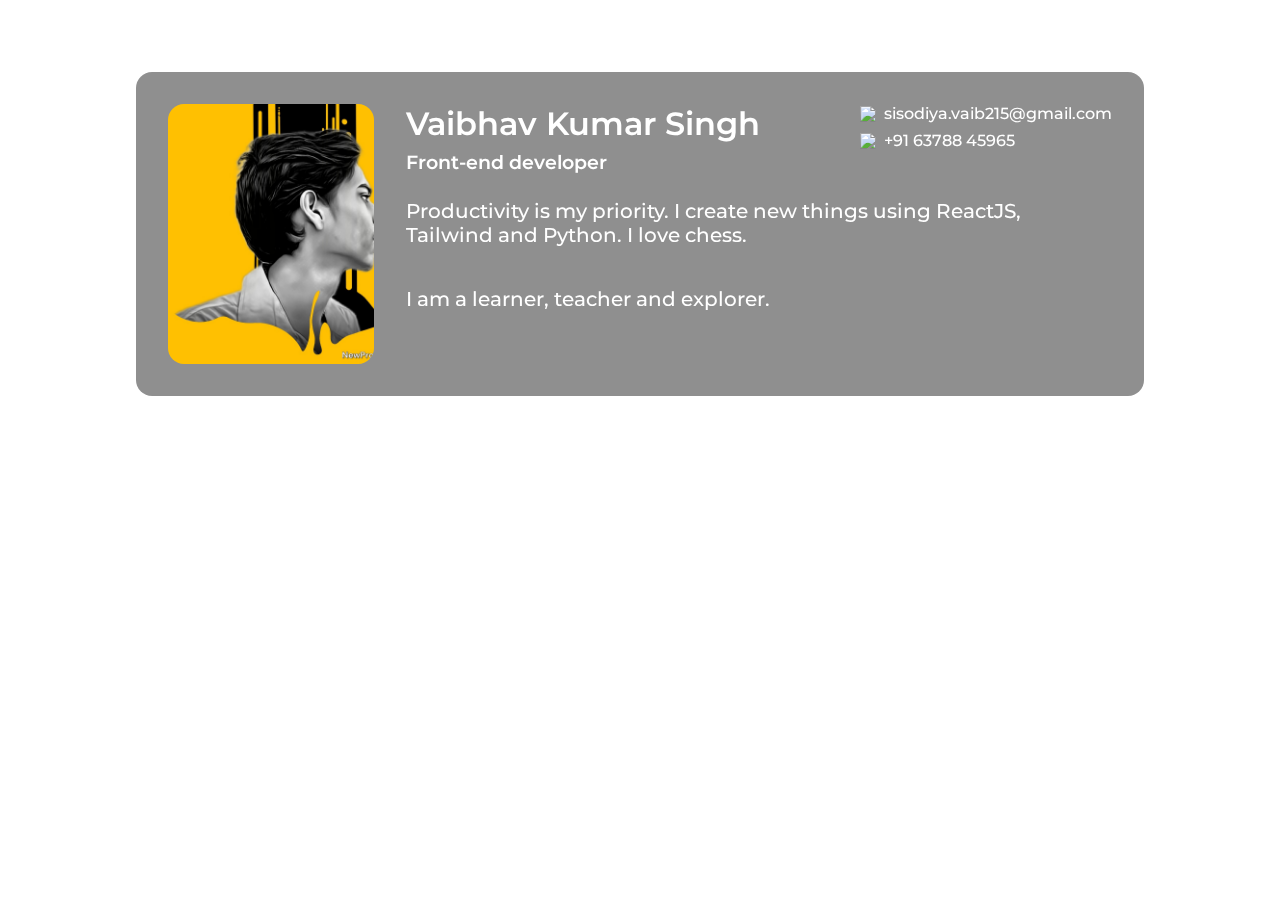
==== portfolio-master/index.html @ b19c22e1 "Project 8 Started" ====
<!DOCTYPE html>
<html lang="en">
  <head>
    <meta charset="UTF-8" />
    <meta name="viewport" content="width=device-width, initial-scale=1.0" />
    <meta http-equiv="X-UA-Compatible" content="ie=edge" />
    <title>portfolio</title>
    <link rel="stylesheet" href="./styles/style.css">
  </head>
  <body>
    <main>
      <section id="profile">
        <div class="left"></div>
        <div class="right">
          <div class="details">
            <div class="name">
              <h1>Vaibhav Kumar Singh</h1>
              <h3>Front-end developer</h3>
            </div>
            <div class="contact gap-half">
              <span class="email flex-row aic">
                <img
                  src="https://img.icons8.com/material/24/ffffff/new-post--v1.png"
                />
                <a href="mailto:sisodiya.vaib215@gmail.com"
                  class="link-none">sisodiya.vaib215@gmail.com</a
                >
              </span>
              <span class="phone flex-row aic">
                    <img src="https://img.icons8.com/material/24/ffffff/phone--v1.png"/>
                    +91 63788 45965
              </span>
            </div>
          </div>
          <p class="bio">
              Productivity is my priority. I create new things using ReactJS, Tailwind and Python. I love chess.
          </p>
          <p class="bio">
              I am a learner, teacher and explorer.
          </p>
        </div>
      </section>
      
    </main>
  </body>
</html>
---- portfolio-master/styles/style.css ----
@import url("https://fonts.googleapis.com/css2?family=Montserrat:wght@100;200;300;400;500;600;700;800;900&display=swap");
body {
  background: url("../images/bg.jpg");
  background-repeat: no-repeat;
  background-attachment: fixed;
  background-size: cover;
  padding: 4em 8em;
  font-family: "Montserrat", sans-serif;
}

#profile {
  background: #00000070;
  -webkit-backdrop-filter: blur(6px);
          backdrop-filter: blur(6px);
  color: white;
  padding: 2em;
  border-radius: 1em;
  gap: 2em;
  display: -webkit-box;
  display: -ms-flexbox;
  display: flex;
}

#profile .left {
  width: 280px;
  height: 260px;
  border-radius: 1em;
  background: url("../images/profile.jpg");
  background-size: cover;
}

#profile .right {
  display: -webkit-box;
  display: -ms-flexbox;
  display: flex;
  -webkit-box-orient: vertical;
  -webkit-box-direction: normal;
      -ms-flex-direction: column;
          flex-direction: column;
}

#profile .right .details {
  display: -webkit-box;
  display: -ms-flexbox;
  display: flex;
  -webkit-box-pack: justify;
      -ms-flex-pack: justify;
          justify-content: space-between;
  width: 100%;
}

#profile .right .details .name {
  display: -webkit-box;
  display: -ms-flexbox;
  display: flex;
  -webkit-box-orient: vertical;
  -webkit-box-direction: normal;
      -ms-flex-direction: column;
          flex-direction: column;
}

#profile .right .details .name * {
  margin: 0 0 0.25em;
  font-weight: 600;
}

#profile .right .details .contact {
  display: -webkit-box;
  display: -ms-flexbox;
  display: flex;
  -webkit-box-orient: vertical;
  -webkit-box-direction: normal;
      -ms-flex-direction: column;
          flex-direction: column;
}

#profile .right .details .contact > span {
  display: -webkit-box;
  display: -ms-flexbox;
  display: flex;
  -webkit-box-align: center;
      -ms-flex-align: center;
          align-items: center;
}

#profile .right .details .contact > span a {
  text-decoration: none;
  color: white;
}

#profile .right .details .contact .email,
#profile .right .details .contact .phone {
  gap: 0.5em;
  font-weight: 500;
}

#profile .right .bio {
  font-weight: 500;
  font-size: 20px;
  margin-bottom: 1em;
  width: 90%;
}

.gap-half {
  gap: 0.5em;
}
/*# sourceMappingURL=style.css.map */
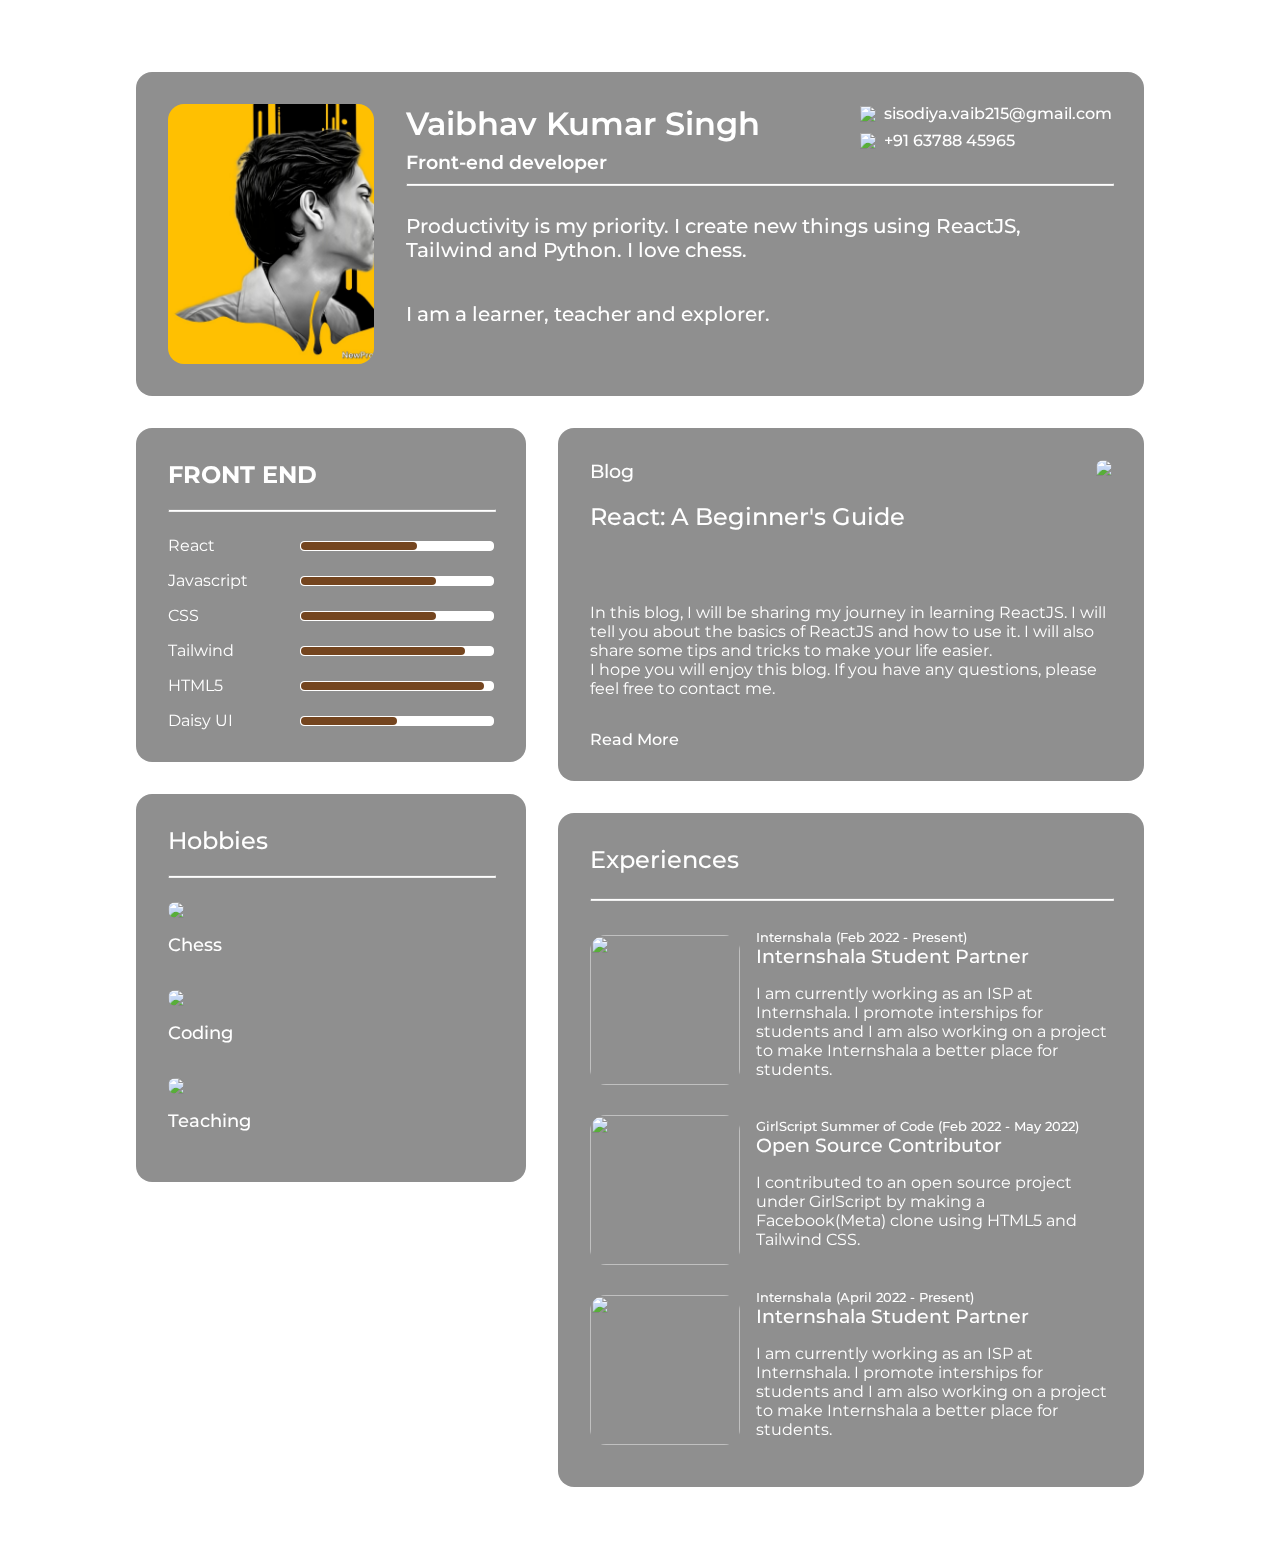
==== commit b9cc69f9: "Project 8 Semicompleted" ====
--- a/portfolio-master/index.html
+++ b/portfolio-master/index.html
@@ -5,7 +5,7 @@
     <meta name="viewport" content="width=device-width, initial-scale=1.0" />
     <meta http-equiv="X-UA-Compatible" content="ie=edge" />
     <title>portfolio</title>
-    <link rel="stylesheet" href="./styles/style.css">
+    <link rel="stylesheet" href="./styles/style.css" />
   </head>
   <body>
     <main>
@@ -22,25 +22,156 @@
                 <img
                   src="https://img.icons8.com/material/24/ffffff/new-post--v1.png"
                 />
-                <a href="mailto:sisodiya.vaib215@gmail.com"
-                  class="link-none">sisodiya.vaib215@gmail.com</a
+                <a href="mailto:sisodiya.vaib215@gmail.com" class="link-none"
+                  >sisodiya.vaib215@gmail.com</a
                 >
               </span>
               <span class="phone flex-row aic">
-                    <img src="https://img.icons8.com/material/24/ffffff/phone--v1.png"/>
-                    +91 63788 45965
+                <img
+                  src="https://img.icons8.com/material/24/ffffff/phone--v1.png"
+                />
+                +91 63788 45965
               </span>
             </div>
           </div>
+          <hr>
           <p class="bio">
-              Productivity is my priority. I create new things using ReactJS, Tailwind and Python. I love chess.
+            Productivity is my priority. I create new things using ReactJS,
+            Tailwind and Python. I love chess.
           </p>
-          <p class="bio">
-              I am a learner, teacher and explorer.
-          </p>
+          <p class="bio">I am a learner, teacher and explorer.</p>
         </div>
       </section>
-      
+      <div class="group">
+        <div class="group1">
+          <section id="skills">
+            <h2 class="title">FRONT END</h2>
+            <hr>
+            <span class="skill">
+              <span class="title">React</span>
+              <span class="wrapper"
+                ><span class="value" style="--percent: 60%"></span
+              ></span>
+            </span>
+            <span class="skill">
+              <span class="title">Javascript</span>
+              <span class="wrapper"
+                ><span class="value" style="--percent: 70%"></span
+              ></span>
+            </span>
+            <span class="skill">
+              <span class="title">CSS</span>
+              <span class="wrapper"
+                ><span class="value" style="--percent: 70%"> </span
+              ></span>
+            </span>
+            <span class="skill">
+              <span class="title">Tailwind</span>
+              <span class="wrapper"
+                ><span class="value" style="--percent: 85%"></span
+              ></span>
+            </span>
+            <span class="skill">
+              <span class="title">HTML5</span>
+              <span class="wrapper"
+                ><span class="value" style="--percent: 95%"> </span
+              ></span>
+            </span>
+            <span class="skill">
+              <span class="title">Daisy UI</span>
+              <span class="wrapper"
+                ><span class="value" style="--percent: 50%"></span
+              ></span>
+            </span>
+          </section>
+          <section id="hobbies">
+            <h2 class="title">Hobbies</h2>
+            <hr>
+            <div class="hobby">
+              <img src="https://source.unsplash.com/7VGzV09YnvA/300x150" />
+              <span class="title">Chess</span>
+            </div>
+            <div class="hobby">
+              <img src="https://source.unsplash.com/BfrQnKBulYQ/300x150" />
+              <span class="title">Coding</span>
+            </div>
+            <div class="hobby">
+              <img src="https://source.unsplash.com/q3zZHY5GHu0/300x150" />
+              <span class="title">Teaching</span>
+            </div>
+          </section>
+        </div>
+        <div class="group2">
+          <section id="blog">
+            <div>
+              <div class="blog-up">
+                <div class="name">
+                  <h3 class="subtitle">Blog</h3>
+                  <h2 class="title">React: A Beginner's Guide</h2>
+                </div>
+                <img src="https://source.unsplash.com/c8h0n7fSTqs/300x300" />
+              </div>
+              <div class="blog-down">
+                <p>
+                  In this blog, I will be sharing my journey in learning
+                  ReactJS. I will tell you about the basics of ReactJS and how
+                  to use it. I will also share some tips and tricks to make your
+                  life easier.
+                  <br>
+                  I hope you will enjoy this blog. If you have any questions,
+                  please feel free to contact me.
+                </p>
+                <a href="#">Read More</a>
+              </div>
+            </div>
+          </section>
+          <section id="experience">
+            <h2 class="title">Experiences</h2>
+            <hr>
+            <div class="experience">
+              <div class="experience-left">
+                <img src="https://play-lh.googleusercontent.com/8t6U6HGuMnP1DAJYpb4U_fEwVA7fgaOBJYRyfPHM5OLZllGj-8tsmJhu6Y4ikMrGpZg" width="150" height="150"/>
+              </div>
+              <div class="experience-right">
+                <h5 class="subtitle">
+                 Internshala (Feb 2022 - Present)
+                </h5>
+                <h3 class="title">Internshala Student Partner </h3>
+                <p>
+                  I am currently working as an ISP at Internshala. I promote interships for students and I am also working on a project to make Internshala a better place for students.
+                </p>
+              </div>
+            </div>
+            <div class="experience">
+              <div class="experience-left">
+                <img src="https://media-exp1.licdn.com/dms/image/C510BAQGSObrO0QPlMQ/company-logo_100_100/0/1555704980721?e=1663200000&v=beta&t=OALXFqYrBxf9XTHrPFW2WVFc57sNQX_g2iDGoGB4E1o" width="150" height="150"/>
+              </div>
+              <div class="experience-right">
+                <h5 class="subtitle">
+                 GirlScript Summer of Code (Feb 2022 - May 2022)
+                </h5>
+                <h3 class="title">Open Source Contributor </h3>
+                <p>
+                  I contributed to an open source project under GirlScript by making a Facebook(Meta) clone using HTML5 and Tailwind CSS.
+                </p>
+              </div>
+            </div>
+            <div class="experience">
+              <div class="experience-left">
+                <img src="https://play-lh.googleusercontent.com/8t6U6HGuMnP1DAJYpb4U_fEwVA7fgaOBJYRyfPHM5OLZllGj-8tsmJhu6Y4ikMrGpZg" width="150" height="150"/>
+              </div>
+              <div class="experience-right">
+                <h5 class="subtitle">
+                 Internshala (April 2022 - Present)
+                </h5>
+                <h3 class="title">Internshala Student Partner </h3>
+                <p>
+                  I am currently working as an ISP at Internshala. I promote interships for students and I am also working on a project to make Internshala a better place for students.
+                </p>
+              </div>
+            </div>
+        </div>
+      </div>
     </main>
   </body>
 </html>
--- a/portfolio-master/styles/style.css
+++ b/portfolio-master/styles/style.css
@@ -8,6 +8,21 @@
   font-family: "Montserrat", sans-serif;
 }
 
+main {
+  display: -webkit-box;
+  display: -ms-flexbox;
+  display: flex;
+  -webkit-box-orient: vertical;
+  -webkit-box-direction: normal;
+      -ms-flex-direction: column;
+          flex-direction: column;
+  -webkit-box-pack: justify;
+      -ms-flex-pack: justify;
+          justify-content: space-between;
+  width: 100%;
+  gap: 2em;
+}
+
 #profile {
   background: #00000070;
   -webkit-backdrop-filter: blur(6px);
@@ -86,6 +101,7 @@
 #profile .right .details .contact > span a {
   text-decoration: none;
   color: white;
+  font-weight: 500;
 }
 
 #profile .right .details .contact .email,
@@ -101,7 +117,261 @@
   width: 90%;
 }
 
+.group {
+  display: -webkit-box;
+  display: -ms-flexbox;
+  display: flex;
+  gap: 2em;
+}
+
+.group1 {
+  display: -webkit-box;
+  display: -ms-flexbox;
+  display: flex;
+  -webkit-box-orient: vertical;
+  -webkit-box-direction: normal;
+      -ms-flex-direction: column;
+          flex-direction: column;
+  gap: 2em;
+  width: 40%;
+}
+
+.group1 #skills {
+  background: #00000070;
+  -webkit-backdrop-filter: blur(6px);
+          backdrop-filter: blur(6px);
+  color: white;
+  padding: 2em;
+  border-radius: 1em;
+  gap: 2em;
+  display: -webkit-box;
+  display: -ms-flexbox;
+  display: flex;
+  -webkit-box-orient: vertical;
+  -webkit-box-direction: normal;
+      -ms-flex-direction: column;
+          flex-direction: column;
+  gap: 1em;
+}
+
+.group1 #skills h2 {
+  margin: 0;
+}
+
+.group1 #skills .skill {
+  display: -webkit-box;
+  display: -ms-flexbox;
+  display: flex;
+  -webkit-box-pack: justify;
+      -ms-flex-pack: justify;
+          justify-content: space-between;
+  width: 100%;
+  -webkit-box-align: center;
+      -ms-flex-align: center;
+          align-items: center;
+}
+
+.group1 #skills .skill .wrapper {
+  width: 12em;
+  height: 8px;
+  background: white;
+  border-radius: 4px;
+  border: 1px solid white;
+}
+
+.group1 #skills .skill .wrapper .value {
+  display: block;
+  height: 100%;
+  background: #74451f;
+  border-radius: 4px;
+  width: var(--percent);
+  -webkit-animation: progress 5s ease-in-out;
+          animation: progress 5s ease-in-out;
+}
+
+.group1 #hobbies {
+  background: #00000070;
+  -webkit-backdrop-filter: blur(6px);
+          backdrop-filter: blur(6px);
+  color: white;
+  padding: 2em;
+  border-radius: 1em;
+  gap: 2em;
+  display: -webkit-box;
+  display: -ms-flexbox;
+  display: flex;
+  -webkit-box-orient: vertical;
+  -webkit-box-direction: normal;
+      -ms-flex-direction: column;
+          flex-direction: column;
+  gap: 1em;
+}
+
+.group1 #hobbies h2 {
+  margin: 0;
+  font-weight: 500;
+}
+
+.group1 #hobbies .hobby {
+  display: -webkit-box;
+  display: -ms-flexbox;
+  display: flex;
+  -webkit-box-orient: vertical;
+  -webkit-box-direction: normal;
+      -ms-flex-direction: column;
+          flex-direction: column;
+  -webkit-box-pack: justify;
+      -ms-flex-pack: justify;
+          justify-content: space-between;
+  width: 100%;
+  gap: 1em;
+}
+
+.group1 #hobbies .hobby img {
+  border-radius: 1em;
+}
+
+.group1 #hobbies .hobby .title {
+  font-weight: 500;
+  font-size: 18px;
+  margin-bottom: 1em;
+}
+
+.group2 {
+  display: -webkit-box;
+  display: -ms-flexbox;
+  display: flex;
+  -webkit-box-orient: vertical;
+  -webkit-box-direction: normal;
+      -ms-flex-direction: column;
+          flex-direction: column;
+  gap: 2em;
+  width: 60%;
+}
+
+.group2 #blog {
+  background: #00000070;
+  -webkit-backdrop-filter: blur(6px);
+          backdrop-filter: blur(6px);
+  color: white;
+  padding: 2em;
+  border-radius: 1em;
+  gap: 2em;
+  display: -webkit-box;
+  display: -ms-flexbox;
+  display: flex;
+  -webkit-box-orient: vertical;
+  -webkit-box-direction: normal;
+      -ms-flex-direction: column;
+          flex-direction: column;
+  gap: 1em;
+}
+
+.group2 #blog .blog-up {
+  display: -webkit-box;
+  display: -ms-flexbox;
+  display: flex;
+  -webkit-box-pack: justify;
+      -ms-flex-pack: justify;
+          justify-content: space-between;
+  width: 100%;
+  margin-bottom: 2em;
+}
+
+.group2 #blog .blog-up .name * {
+  margin: 0 0 1em;
+  font-weight: 500;
+}
+
+.group2 #blog .blog-up img {
+  border-radius: 1em;
+}
+
+.group2 #blog .blog-down {
+  display: -webkit-box;
+  display: -ms-flexbox;
+  display: flex;
+  -webkit-box-orient: vertical;
+  -webkit-box-direction: normal;
+      -ms-flex-direction: column;
+          flex-direction: column;
+  gap: 1em;
+}
+
+.group2 #blog .blog-down a {
+  text-decoration: none;
+  color: white;
+  font-weight: 500;
+}
+
+.group2 #experience {
+  background: #00000070;
+  -webkit-backdrop-filter: blur(6px);
+          backdrop-filter: blur(6px);
+  color: white;
+  padding: 2em;
+  border-radius: 1em;
+  gap: 2em;
+  display: -webkit-box;
+  display: -ms-flexbox;
+  display: flex;
+  -webkit-box-orient: vertical;
+  -webkit-box-direction: normal;
+      -ms-flex-direction: column;
+          flex-direction: column;
+  gap: 1.25em;
+}
+
+.group2 #experience h2, .group2 #experience h3, .group2 #experience h5 {
+  margin: 0;
+  font-weight: 500;
+}
+
+.group2 #experience .experience {
+  display: -webkit-box;
+  display: -ms-flexbox;
+  display: flex;
+  -webkit-box-pack: justify;
+      -ms-flex-pack: justify;
+          justify-content: space-between;
+  width: 100%;
+  -webkit-box-align: center;
+      -ms-flex-align: center;
+          align-items: center;
+  gap: 1em;
+}
+
+.group2 #experience .experience img {
+  border-radius: 1em;
+}
+
+@-webkit-keyframes progress {
+  from {
+    width: 0;
+  }
+  to {
+    width: var(--percent);
+  }
+}
+
+@keyframes progress {
+  from {
+    width: 0;
+  }
+  to {
+    width: var(--percent);
+  }
+}
+
 .gap-half {
   gap: 0.5em;
 }
+
+hr {
+  width: 100%;
+  height: 1px;
+  background: white;
+  border-radius: 4px;
+  margin: 0.25em 0 0.5em;
+}
 /*# sourceMappingURL=style.css.map */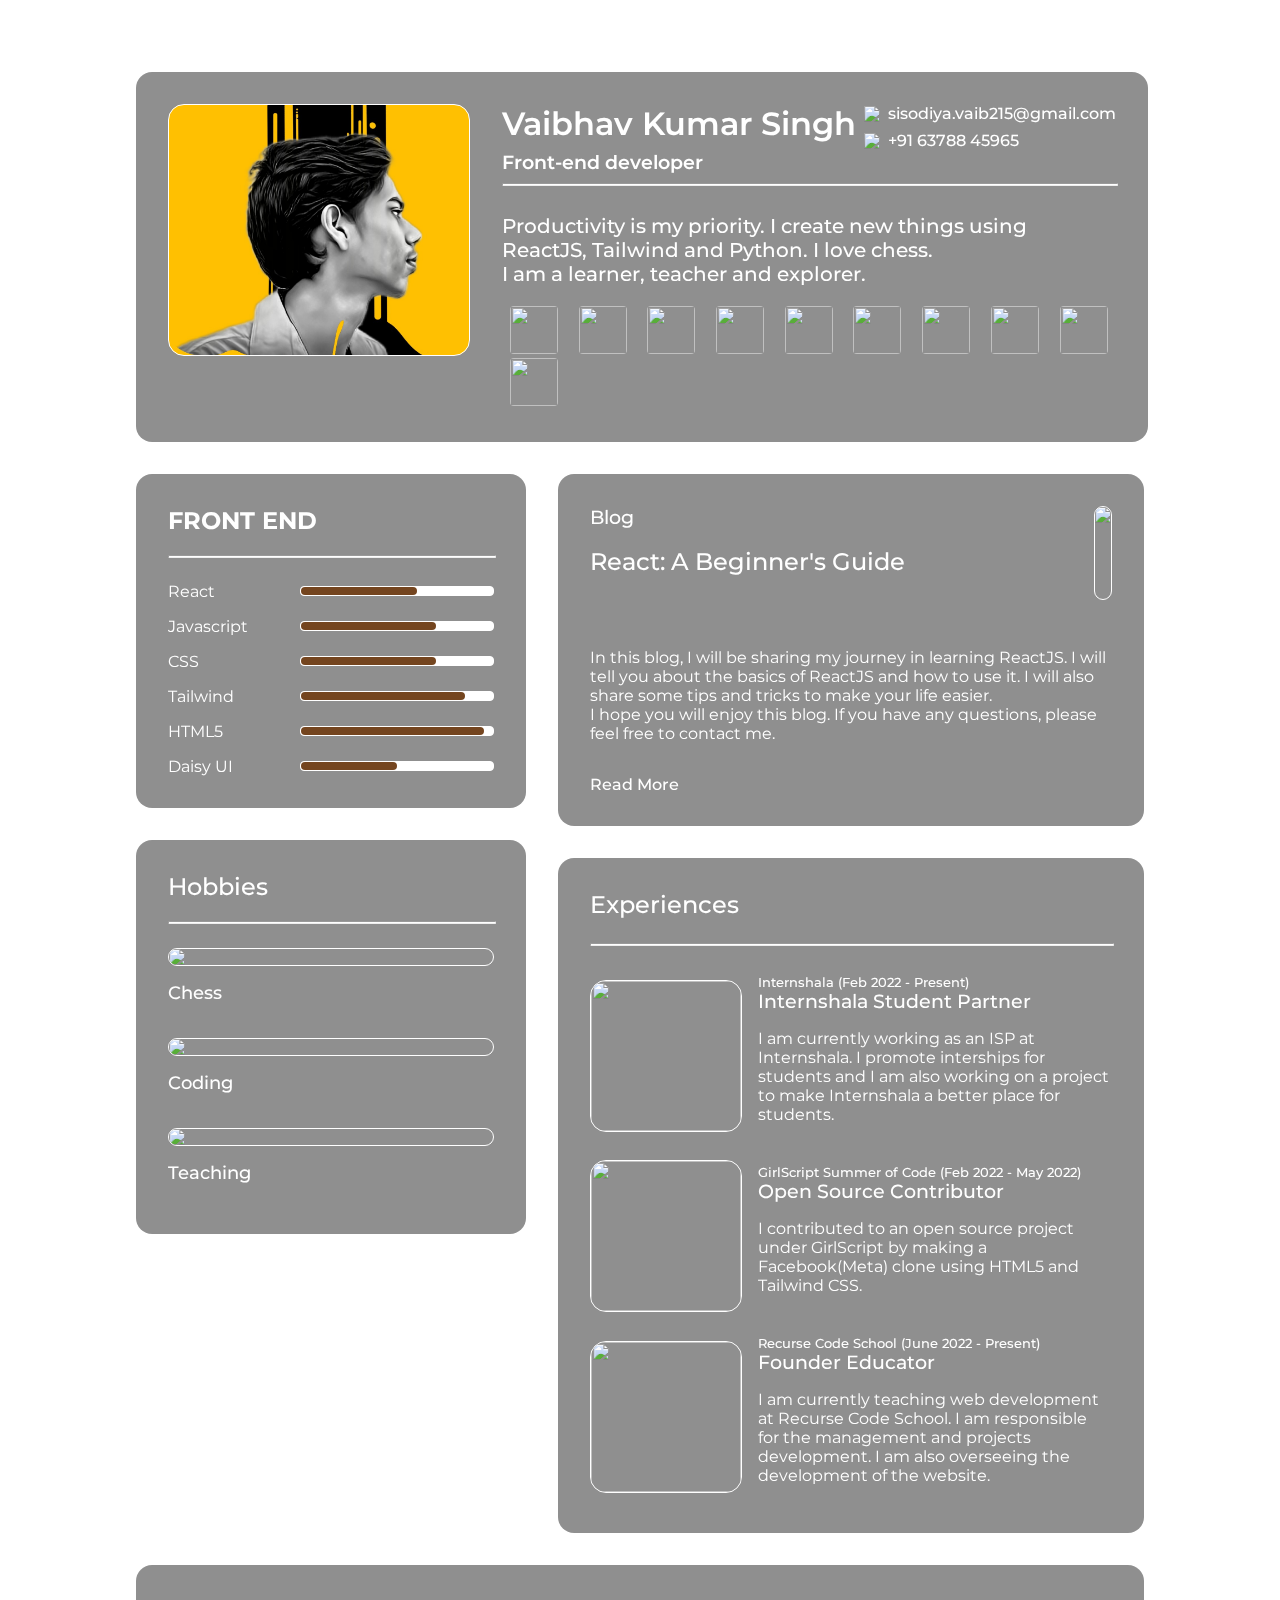
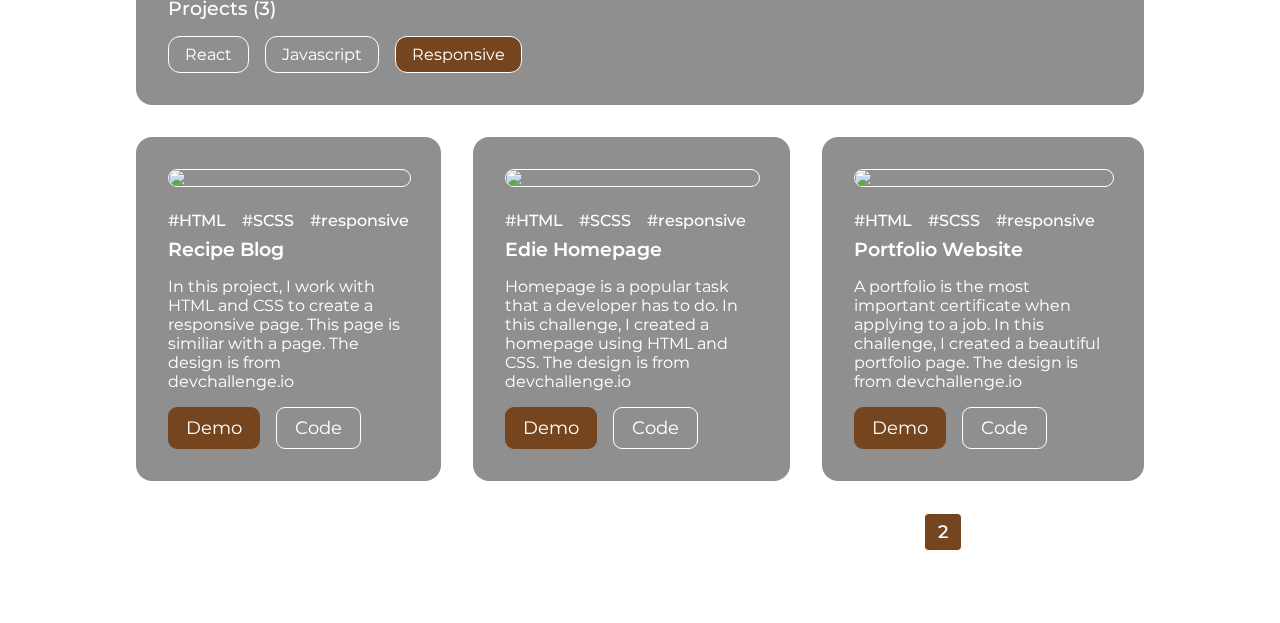
==== commit 4296421e: "Project 8 👍" ====
--- a/portfolio-master/index.html
+++ b/portfolio-master/index.html
@@ -1,177 +1,285 @@
 <!DOCTYPE html>
 <html lang="en">
-  <head>
-    <meta charset="UTF-8" />
-    <meta name="viewport" content="width=device-width, initial-scale=1.0" />
-    <meta http-equiv="X-UA-Compatible" content="ie=edge" />
-    <title>portfolio</title>
-    <link rel="stylesheet" href="./styles/style.css" />
-  </head>
-  <body>
-    <main>
-      <section id="profile">
-        <div class="left"></div>
-        <div class="right">
-          <div class="details">
-            <div class="name">
-              <h1>Vaibhav Kumar Singh</h1>
-              <h3>Front-end developer</h3>
-            </div>
-            <div class="contact gap-half">
-              <span class="email flex-row aic">
-                <img
-                  src="https://img.icons8.com/material/24/ffffff/new-post--v1.png"
-                />
-                <a href="mailto:sisodiya.vaib215@gmail.com" class="link-none"
-                  >sisodiya.vaib215@gmail.com</a
-                >
-              </span>
-              <span class="phone flex-row aic">
-                <img
-                  src="https://img.icons8.com/material/24/ffffff/phone--v1.png"
-                />
-                +91 63788 45965
-              </span>
-            </div>
-          </div>
+
+<head>
+  <meta charset="UTF-8" />
+  <meta name="viewport" content="width=device-width, initial-scale=1.0" />
+  <meta http-equiv="X-UA-Compatible" content="ie=edge" />
+  <title>Vaibhav Kumar Singh | Portfolio</title>
+  <link rel="stylesheet" href="./styles/style.css" />
+</head>
+
+<body>
+  <main>
+    <section id="profile">
+      <div class="left"></div>
+      <div class="right">
+        <div class="details">
+          <div class="name">
+            <h1>Vaibhav Kumar Singh</h1>
+            <h3>Front-end developer</h3>
+          </div>
+          <div class="contact gap-half">
+            <span class="email flex-row aic">
+              <img src="https://img.icons8.com/material/24/ffffff/new-post--v1.png" />
+              <a href="mailto:sisodiya.vaib215@gmail.com" class="link-none">sisodiya.vaib215@gmail.com</a>
+            </span>
+            <span class="phone flex-row aic">
+              <img src="https://img.icons8.com/material/24/ffffff/phone--v1.png" />
+              +91 63788 45965
+            </span>
+          </div>
+        </div>
+        <hr>
+        <p class="bio">
+          Productivity is my priority. I create new things using ReactJS,
+          Tailwind and Python. I love chess.
+          <br> I am a learner, teacher and explorer.
+        </p>
+        <div class="social_links">
+          <a href="https://www.linkedin.com/in/vaib215/"><img
+              src="https://img.icons8.com/material/92/ffffff/linkedin--v1.png" /></a>
+          <a href="https://github.com/Vaib215"><img
+              src="https://img.icons8.com/material/92/ffffff/github--v1.png" /></a>
+          <a href="https://www.instagram.com/vaib215/">
+            <img src="https://img.icons8.com/material/92/ffffff/instagram--v1.png" />
+          </a>
+          <a href="https://facebook.com/vaibhav.sisodiya.16">
+            <img src="https://img.icons8.com/material/92/ffffff/facebook--v1.png" />
+          </a>
+          <a href="https://www.youtube.com/channel/UCPZ5db41kNeoJ_9Wb6umM1A">
+            <img src="https://img.icons8.com/material/92/ffffff/youtube--v1.png" />
+          </a>
+          <a href="https://twitter.com/ThisIs_Vaib">
+            <img src="https://img.icons8.com/material/92/ffffff/twitter--v1.png" />
+          </a>
+          <!-- Codechef -->
+          <a href="https://www.codechef.com/users/vaib215">
+            <img src="https://vaib.carrd.co/assets/images/gallery02/fd352c8a.png" />
+          </a>
+          <!-- Hackerrank -->
+          <a href="https://www.hackerrank.com/vaib215">
+            <img src="https://vaib.carrd.co/assets/images/gallery02/d1b854a6.jpg" />
+          </a>
+          <!-- Geeks For Geeks -->
+          <a href="https://auth.geeksforgeeks.org/user/qus82wc5pdwszf1xuty8krsiwn8mpils91o21wjd/profile">
+            <img src="https://vaib.carrd.co/assets/images/gallery02/6271289e.jpg" />
+          </a>
+          <!-- Codeforces -->
+          <a href="https://codeforces.com/profile/ThisIs_Vaib">
+            <img src="https://vaib.carrd.co/assets/images/gallery02/51ec0b40.jpg" />
+          </a>
+        </div>
+      </div>
+    </section>
+    <div class="group">
+      <div class="group1">
+        <section id="skills">
+          <h2 class="title">FRONT END</h2>
           <hr>
-          <p class="bio">
-            Productivity is my priority. I create new things using ReactJS,
-            Tailwind and Python. I love chess.
+          <span class="skill">
+            <span class="title">React</span>
+            <span class="wrapper"><span class="value" style="--percent: 60%"></span></span>
+          </span>
+          <span class="skill">
+            <span class="title">Javascript</span>
+            <span class="wrapper"><span class="value" style="--percent: 70%"></span></span>
+          </span>
+          <span class="skill">
+            <span class="title">CSS</span>
+            <span class="wrapper"><span class="value" style="--percent: 70%"> </span></span>
+          </span>
+          <span class="skill">
+            <span class="title">Tailwind</span>
+            <span class="wrapper"><span class="value" style="--percent: 85%"></span></span>
+          </span>
+          <span class="skill">
+            <span class="title">HTML5</span>
+            <span class="wrapper"><span class="value" style="--percent: 95%"> </span></span>
+          </span>
+          <span class="skill">
+            <span class="title">Daisy UI</span>
+            <span class="wrapper"><span class="value" style="--percent: 50%"></span></span>
+          </span>
+        </section>
+        <section id="hobbies">
+          <h2 class="title">Hobbies</h2>
+          <hr>
+          <div class="hobby">
+            <img src="https://source.unsplash.com/7VGzV09YnvA/300x150" />
+            <span class="title">Chess</span>
+          </div>
+          <div class="hobby">
+            <img src="https://source.unsplash.com/BfrQnKBulYQ/300x150" />
+            <span class="title">Coding</span>
+          </div>
+          <div class="hobby">
+            <img src="https://source.unsplash.com/q3zZHY5GHu0/300x150" />
+            <span class="title">Teaching</span>
+          </div>
+        </section>
+      </div>
+      <div class="group2">
+        <section id="blog">
+          <div>
+            <div class="blog-up">
+              <div class="name">
+                <h3 class="subtitle">Blog</h3>
+                <h2 class="title">React: A Beginner's Guide</h2>
+              </div>
+              <img src="https://source.unsplash.com/c8h0n7fSTqs/300x300" />
+            </div>
+            <div class="blog-down">
+              <p>
+                In this blog, I will be sharing my journey in learning
+                ReactJS. I will tell you about the basics of ReactJS and how
+                to use it. I will also share some tips and tricks to make your
+                life easier.
+                <br>
+                I hope you will enjoy this blog. If you have any questions,
+                please feel free to contact me.
+              </p>
+              <a href="#">Read More</a>
+            </div>
+          </div>
+        </section>
+        <section id="experience">
+          <h2 class="title">Experiences</h2>
+          <hr>
+          <div class="experience">
+            <div class="experience-left">
+              <img
+                src="https://play-lh.googleusercontent.com/8t6U6HGuMnP1DAJYpb4U_fEwVA7fgaOBJYRyfPHM5OLZllGj-8tsmJhu6Y4ikMrGpZg"
+                width="150" height="150" />
+            </div>
+            <div class="experience-right">
+              <h5 class="subtitle">
+                Internshala (Feb 2022 - Present)
+              </h5>
+              <h3 class="title">Internshala Student Partner </h3>
+              <p>
+                I am currently working as an ISP at Internshala. I promote interships for students and I am also working
+                on a project to make Internshala a better place for students.
+              </p>
+            </div>
+          </div>
+          <div class="experience">
+            <div class="experience-left">
+              <img
+                src="https://media-exp1.licdn.com/dms/image/C510BAQGSObrO0QPlMQ/company-logo_100_100/0/1555704980721?e=1663200000&v=beta&t=OALXFqYrBxf9XTHrPFW2WVFc57sNQX_g2iDGoGB4E1o"
+                width="150" height="150" />
+            </div>
+            <div class="experience-right">
+              <h5 class="subtitle">
+                GirlScript Summer of Code (Feb 2022 - May 2022)
+              </h5>
+              <h3 class="title">Open Source Contributor </h3>
+              <p>
+                I contributed to an open source project under GirlScript by making a Facebook(Meta) clone using HTML5
+                and Tailwind CSS.
+              </p>
+            </div>
+          </div>
+          <div class="experience">
+            <div class="experience-left">
+              <img src="https://i.imgur.com/QcIQ6Ho.png" width="150" height="150" />
+            </div>
+            <div class="experience-right">
+              <h5 class="subtitle">
+                Recurse Code School (June 2022 - Present)
+              </h5>
+              <h3 class="title">Founder Educator </h3>
+              <p>
+                I am currently teaching web development at Recurse Code School. I am responsible for the management and
+                projects development. I am also overseeing the development of the website.
+              </p>
+            </div>
+          </div>
+      </div>
+    </div>
+    <section id="projects">
+      <h3 class="title">Projects (3)</h3>
+      <div class="tags">
+        <span class="tag">React</span>
+        <span class="tag">Javascript</span>
+        <span class="tag active">Responsive</span>
+      </div>
+    </section>
+    <section id="project-cards">
+      <div class="project-card">
+        <img
+          src="https://devchallenges.io/_next/image?url=https%3A%2F%2Ffirebasestorage.googleapis.com%2Fv0%2Fb%2Fdevchallenges-1234.appspot.com%2Fo%2FchallengesDesigns%252FrecipeBlogThumbnail.png%3Falt%3Dmedia%26token%3D2d696d3c-a8cb-4c7c-907b-561ae1144cc9&w=750&q=75" />
+        <div class="project-card-info">
+          <div class="tags">
+            <span class="tag">#HTML</span>
+            <span class="tag">#SCSS</span>
+            <span class="tag active">#responsive</span>
+          </div>
+          <h3 class="title">Recipe Blog</h3>
+          <p>
+            In this project, I work with HTML and CSS to create a responsive page. This page is similiar with a page.
+            The design is from devchallenge.io
           </p>
-          <p class="bio">I am a learner, teacher and explorer.</p>
-        </div>
-      </section>
-      <div class="group">
-        <div class="group1">
-          <section id="skills">
-            <h2 class="title">FRONT END</h2>
-            <hr>
-            <span class="skill">
-              <span class="title">React</span>
-              <span class="wrapper"
-                ><span class="value" style="--percent: 60%"></span
-              ></span>
-            </span>
-            <span class="skill">
-              <span class="title">Javascript</span>
-              <span class="wrapper"
-                ><span class="value" style="--percent: 70%"></span
-              ></span>
-            </span>
-            <span class="skill">
-              <span class="title">CSS</span>
-              <span class="wrapper"
-                ><span class="value" style="--percent: 70%"> </span
-              ></span>
-            </span>
-            <span class="skill">
-              <span class="title">Tailwind</span>
-              <span class="wrapper"
-                ><span class="value" style="--percent: 85%"></span
-              ></span>
-            </span>
-            <span class="skill">
-              <span class="title">HTML5</span>
-              <span class="wrapper"
-                ><span class="value" style="--percent: 95%"> </span
-              ></span>
-            </span>
-            <span class="skill">
-              <span class="title">Daisy UI</span>
-              <span class="wrapper"
-                ><span class="value" style="--percent: 50%"></span
-              ></span>
-            </span>
-          </section>
-          <section id="hobbies">
-            <h2 class="title">Hobbies</h2>
-            <hr>
-            <div class="hobby">
-              <img src="https://source.unsplash.com/7VGzV09YnvA/300x150" />
-              <span class="title">Chess</span>
-            </div>
-            <div class="hobby">
-              <img src="https://source.unsplash.com/BfrQnKBulYQ/300x150" />
-              <span class="title">Coding</span>
-            </div>
-            <div class="hobby">
-              <img src="https://source.unsplash.com/q3zZHY5GHu0/300x150" />
-              <span class="title">Teaching</span>
-            </div>
-          </section>
-        </div>
-        <div class="group2">
-          <section id="blog">
-            <div>
-              <div class="blog-up">
-                <div class="name">
-                  <h3 class="subtitle">Blog</h3>
-                  <h2 class="title">React: A Beginner's Guide</h2>
-                </div>
-                <img src="https://source.unsplash.com/c8h0n7fSTqs/300x300" />
-              </div>
-              <div class="blog-down">
-                <p>
-                  In this blog, I will be sharing my journey in learning
-                  ReactJS. I will tell you about the basics of ReactJS and how
-                  to use it. I will also share some tips and tricks to make your
-                  life easier.
-                  <br>
-                  I hope you will enjoy this blog. If you have any questions,
-                  please feel free to contact me.
-                </p>
-                <a href="#">Read More</a>
-              </div>
-            </div>
-          </section>
-          <section id="experience">
-            <h2 class="title">Experiences</h2>
-            <hr>
-            <div class="experience">
-              <div class="experience-left">
-                <img src="https://play-lh.googleusercontent.com/8t6U6HGuMnP1DAJYpb4U_fEwVA7fgaOBJYRyfPHM5OLZllGj-8tsmJhu6Y4ikMrGpZg" width="150" height="150"/>
-              </div>
-              <div class="experience-right">
-                <h5 class="subtitle">
-                 Internshala (Feb 2022 - Present)
-                </h5>
-                <h3 class="title">Internshala Student Partner </h3>
-                <p>
-                  I am currently working as an ISP at Internshala. I promote interships for students and I am also working on a project to make Internshala a better place for students.
-                </p>
-              </div>
-            </div>
-            <div class="experience">
-              <div class="experience-left">
-                <img src="https://media-exp1.licdn.com/dms/image/C510BAQGSObrO0QPlMQ/company-logo_100_100/0/1555704980721?e=1663200000&v=beta&t=OALXFqYrBxf9XTHrPFW2WVFc57sNQX_g2iDGoGB4E1o" width="150" height="150"/>
-              </div>
-              <div class="experience-right">
-                <h5 class="subtitle">
-                 GirlScript Summer of Code (Feb 2022 - May 2022)
-                </h5>
-                <h3 class="title">Open Source Contributor </h3>
-                <p>
-                  I contributed to an open source project under GirlScript by making a Facebook(Meta) clone using HTML5 and Tailwind CSS.
-                </p>
-              </div>
-            </div>
-            <div class="experience">
-              <div class="experience-left">
-                <img src="https://play-lh.googleusercontent.com/8t6U6HGuMnP1DAJYpb4U_fEwVA7fgaOBJYRyfPHM5OLZllGj-8tsmJhu6Y4ikMrGpZg" width="150" height="150"/>
-              </div>
-              <div class="experience-right">
-                <h5 class="subtitle">
-                 Internshala (April 2022 - Present)
-                </h5>
-                <h3 class="title">Internshala Student Partner </h3>
-                <p>
-                  I am currently working as an ISP at Internshala. I promote interships for students and I am also working on a project to make Internshala a better place for students.
-                </p>
-              </div>
-            </div>
-        </div>
-      </div>
-    </main>
-  </body>
-</html>
+          <div class="button_wrapper">
+            <button>Demo</button>
+            <button class="code">Code</button>
+          </div>
+        </div>
+      </div>
+      <div class="project-card">
+        <img
+          src="https://devchallenges.io/_next/image?url=https%3A%2F%2Ffirebasestorage.googleapis.com%2Fv0%2Fb%2Fdevchallenges-1234.appspot.com%2Fo%2FchallengesDesigns%252FEdieHomageThumbnail.png%3Falt%3Dmedia%26token%3D72c573b5-6389-425c-b947-de63f0f5b2ef&w=750&q=75" />
+        <div class="project-card-info">
+          <div class="tags">
+            <span class="tag">#HTML</span>
+            <span class="tag">#SCSS</span>
+            <span class="tag active">#responsive</span>
+          </div>
+          <h3 class="title">Edie Homepage</h3>
+          <p>
+            Homepage is a popular task that a developer has to do. In this challenge, I created a homepage using HTML
+            and CSS. The design is from devchallenge.io
+          </p>
+          <div class="button_wrapper">
+            <button>Demo</button>
+            <button class="code">Code</button>
+          </div>
+        </div>
+      </div>
+      <div class="project-card">
+        <img
+          src="https://devchallenges.io/_next/image?url=https%3A%2F%2Ffirebasestorage.googleapis.com%2Fv0%2Fb%2Fdevchallenges-1234.appspot.com%2Fo%2FchallengesDesigns%252FPortfolioThumbnail.png%3Falt%3Dmedia%26token%3D417f625d-715a-4611-8215-2c19aaf490f9&w=750&q=75" />
+        <div class="project-card-info">
+          <div class="tags">
+            <span class="tag">#HTML</span>
+            <span class="tag">#SCSS</span>
+            <span class="tag active">#responsive</span>
+          </div>
+          <h3 class="title">Portfolio Website</h3>
+          <p>
+            A portfolio is the most important certificate when applying to a job. In this challenge, I created a
+            beautiful portfolio page. The design is from devchallenge.io
+          </p>
+          <div class="button_wrapper">
+            <button>Demo</button>
+            <button class="code">Code</button>
+          </div>
+        </div>
+      </div>
+    </section>
+    <!-- HTML for pagination -->
+    <div id="pagination">
+      <a href="#">&#60;</a>
+      <a href="#">1</a>
+      <a href="#" class="active">2</a>
+      <a href="#">3</a>
+      <a href="#">&#8226;&#8226;&#8226;</a>
+      <a href="#">10</a>
+      <a href="#">&#62;</a>
+    </div>
+
+    </section>
+  </main>
+</body>
+
+</html>--- a/portfolio-master/styles/style.css
+++ b/portfolio-master/styles/style.css
@@ -6,6 +6,13 @@
   background-size: cover;
   padding: 4em 8em;
   font-family: "Montserrat", sans-serif;
+  -webkit-animation: fadeIn 1s ease-in-out;
+          animation: fadeIn 1s ease-in-out;
+}
+
+#profile .left, img, p {
+  -webkit-animation: grow 1s ease-in-out;
+          animation: grow 1s ease-in-out;
 }
 
 main {
@@ -34,12 +41,18 @@
   display: -webkit-box;
   display: -ms-flexbox;
   display: flex;
+  -webkit-box-orient: horizontal;
+  -webkit-box-direction: normal;
+      -ms-flex-direction: row;
+          flex-direction: row;
+  width: 94%;
 }
 
 #profile .left {
-  width: 280px;
-  height: 260px;
-  border-radius: 1em;
+  min-width: 300px;
+  height: 250px;
+  border-radius: 1em;
+  border: 1px solid white;
   background: url("../images/profile.jpg");
   background-size: cover;
 }
@@ -58,6 +71,8 @@
   display: -webkit-box;
   display: -ms-flexbox;
   display: flex;
+  -ms-flex-wrap: wrap;
+      flex-wrap: wrap;
   -webkit-box-pack: justify;
       -ms-flex-pack: justify;
           justify-content: space-between;
@@ -93,6 +108,10 @@
   display: -webkit-box;
   display: -ms-flexbox;
   display: flex;
+  -webkit-box-orient: horizontal;
+  -webkit-box-direction: normal;
+      -ms-flex-direction: row;
+          flex-direction: row;
   -webkit-box-align: center;
       -ms-flex-align: center;
           align-items: center;
@@ -117,10 +136,33 @@
   width: 90%;
 }
 
+#profile .right .social_links {
+  display: -webkit-box;
+  display: -ms-flexbox;
+  display: flex;
+  -ms-flex-wrap: wrap;
+      flex-wrap: wrap;
+  -webkit-box-pack: justify;
+      -ms-flex-pack: justify;
+          justify-content: space-between;
+  width: 100%;
+}
+
+#profile .right .social_links a img {
+  width: 3em;
+  height: 3em;
+  margin: 0 0.5em;
+  border-radius: 0.25em;
+}
+
 .group {
   display: -webkit-box;
   display: -ms-flexbox;
   display: flex;
+  -webkit-box-orient: horizontal;
+  -webkit-box-direction: normal;
+      -ms-flex-direction: row;
+          flex-direction: row;
   gap: 2em;
 }
 
@@ -162,6 +204,10 @@
   display: -webkit-box;
   display: -ms-flexbox;
   display: flex;
+  -webkit-box-orient: horizontal;
+  -webkit-box-direction: normal;
+      -ms-flex-direction: row;
+          flex-direction: row;
   -webkit-box-pack: justify;
       -ms-flex-pack: justify;
           justify-content: space-between;
@@ -229,6 +275,7 @@
 
 .group1 #hobbies .hobby img {
   border-radius: 1em;
+  border: 1px solid white;
 }
 
 .group1 #hobbies .hobby .title {
@@ -271,6 +318,10 @@
   display: -webkit-box;
   display: -ms-flexbox;
   display: flex;
+  -webkit-box-orient: horizontal;
+  -webkit-box-direction: normal;
+      -ms-flex-direction: row;
+          flex-direction: row;
   -webkit-box-pack: justify;
       -ms-flex-pack: justify;
           justify-content: space-between;
@@ -285,6 +336,7 @@
 
 .group2 #blog .blog-up img {
   border-radius: 1em;
+  border: 1px solid white;
 }
 
 .group2 #blog .blog-down {
@@ -322,7 +374,9 @@
   gap: 1.25em;
 }
 
-.group2 #experience h2, .group2 #experience h3, .group2 #experience h5 {
+.group2 #experience h2,
+.group2 #experience h3,
+.group2 #experience h5 {
   margin: 0;
   font-weight: 500;
 }
@@ -331,6 +385,10 @@
   display: -webkit-box;
   display: -ms-flexbox;
   display: flex;
+  -webkit-box-orient: horizontal;
+  -webkit-box-direction: normal;
+      -ms-flex-direction: row;
+          flex-direction: row;
   -webkit-box-pack: justify;
       -ms-flex-pack: justify;
           justify-content: space-between;
@@ -343,6 +401,198 @@
 
 .group2 #experience .experience img {
   border-radius: 1em;
+  border: 1px solid white;
+}
+
+#projects {
+  background: #00000070;
+  -webkit-backdrop-filter: blur(6px);
+          backdrop-filter: blur(6px);
+  color: white;
+  padding: 2em;
+  border-radius: 1em;
+  gap: 2em;
+  display: -webkit-box;
+  display: -ms-flexbox;
+  display: flex;
+  -webkit-box-orient: vertical;
+  -webkit-box-direction: normal;
+      -ms-flex-direction: column;
+          flex-direction: column;
+  gap: 1em;
+}
+
+#projects h3 {
+  margin: 0;
+  font-weight: 500;
+}
+
+#projects .tags {
+  display: -webkit-box;
+  display: -ms-flexbox;
+  display: flex;
+  -webkit-box-orient: horizontal;
+  -webkit-box-direction: normal;
+      -ms-flex-direction: row;
+          flex-direction: row;
+  gap: 1em;
+}
+
+#projects .tags .tag {
+  padding: 0.5em 1em;
+  border-radius: 0.75em;
+  border: 1px solid white;
+}
+
+#projects .tags .active {
+  color: white;
+  background: #74451f;
+}
+
+#project-cards {
+  display: -webkit-box;
+  display: -ms-flexbox;
+  display: flex;
+  -webkit-box-orient: horizontal;
+  -webkit-box-direction: normal;
+      -ms-flex-direction: row;
+          flex-direction: row;
+  width: 100%;
+  gap: 2em;
+}
+
+#project-cards .project-card {
+  background: #00000070;
+  -webkit-backdrop-filter: blur(6px);
+          backdrop-filter: blur(6px);
+  color: white;
+  padding: 2em;
+  border-radius: 1em;
+  gap: 2em;
+  display: -webkit-box;
+  display: -ms-flexbox;
+  display: flex;
+  -webkit-box-orient: vertical;
+  -webkit-box-direction: normal;
+      -ms-flex-direction: column;
+          flex-direction: column;
+  gap: 1em;
+}
+
+#project-cards .project-card img {
+  border-radius: 1em;
+  border: 1px solid white;
+  width: 100%;
+}
+
+#project-cards .project-card .project-card-info {
+  display: -webkit-box;
+  display: -ms-flexbox;
+  display: flex;
+  -webkit-box-orient: vertical;
+  -webkit-box-direction: normal;
+      -ms-flex-direction: column;
+          flex-direction: column;
+  -webkit-box-pack: justify;
+      -ms-flex-pack: justify;
+          justify-content: space-between;
+  width: 100%;
+}
+
+#project-cards .project-card .project-card-info .tags {
+  display: -webkit-box;
+  display: -ms-flexbox;
+  display: flex;
+  -webkit-box-orient: horizontal;
+  -webkit-box-direction: normal;
+      -ms-flex-direction: row;
+          flex-direction: row;
+  margin: 0.5em 0;
+  gap: 1em;
+}
+
+#project-cards .project-card .project-card-info .tags .tag {
+  font-weight: 500;
+}
+
+#project-cards .project-card .project-card-info h3 {
+  margin: 0;
+  font-weight: 600;
+}
+
+#project-cards .project-card .project-card-info .button_wrapper {
+  display: -webkit-box;
+  display: -ms-flexbox;
+  display: flex;
+  -webkit-box-orient: horizontal;
+  -webkit-box-direction: normal;
+      -ms-flex-direction: row;
+          flex-direction: row;
+  gap: 1em;
+}
+
+#project-cards .project-card .project-card-info .button_wrapper button {
+  all: unset;
+  color: white;
+  background: #74451f;
+  padding: 0.5em 1em;
+  border-radius: 0.5em;
+  font-size: 18px;
+  cursor: pointer;
+}
+
+#project-cards .project-card .project-card-info .button_wrapper .code {
+  background: transparent;
+  border: 1px solid white;
+  color: white;
+}
+
+#pagination {
+  display: -webkit-box;
+  display: -ms-flexbox;
+  display: flex;
+  -webkit-box-orient: horizontal;
+  -webkit-box-direction: normal;
+      -ms-flex-direction: row;
+          flex-direction: row;
+  gap: 0.5em;
+  -webkit-box-pack: end;
+      -ms-flex-pack: end;
+          justify-content: flex-end;
+  width: 100%;
+}
+
+#pagination a {
+  display: -webkit-box;
+  display: -ms-flexbox;
+  display: flex;
+  text-decoration: none;
+  color: white;
+  font-weight: 500;
+  color: white;
+  font-weight: 500;
+  font-size: 18px;
+  width: 2em;
+  height: 2em;
+  -webkit-box-align: center;
+      -ms-flex-align: center;
+          align-items: center;
+  -webkit-box-pack: center;
+      -ms-flex-pack: center;
+          justify-content: center;
+  border-radius: 0.25em;
+  border: 1px solid white;
+  cursor: pointer;
+}
+
+#pagination a:nth-child(5) {
+  border: none;
+  font-weight: 700;
+}
+
+#pagination .active {
+  background: #74451f;
+  color: white;
 }
 
 @-webkit-keyframes progress {
@@ -360,6 +610,46 @@
   }
   to {
     width: var(--percent);
+  }
+}
+
+@-webkit-keyframes fadeIn {
+  from {
+    opacity: 0;
+  }
+  to {
+    opacity: 1;
+  }
+}
+
+@keyframes fadeIn {
+  from {
+    opacity: 0;
+  }
+  to {
+    opacity: 1;
+  }
+}
+
+@-webkit-keyframes grow {
+  from {
+    -webkit-transform: scale(0);
+            transform: scale(0);
+  }
+  to {
+    -webkit-transform: scale(1);
+            transform: scale(1);
+  }
+}
+
+@keyframes grow {
+  from {
+    -webkit-transform: scale(0);
+            transform: scale(0);
+  }
+  to {
+    -webkit-transform: scale(1);
+            transform: scale(1);
   }
 }
 
@@ -374,4 +664,93 @@
   border-radius: 4px;
   margin: 0.25em 0 0.5em;
 }
+
+@media (max-width: 900px) {
+  body {
+    padding: 2em;
+  }
+  #profile {
+    display: -webkit-box;
+    display: -ms-flexbox;
+    display: flex;
+    -webkit-box-orient: vertical;
+    -webkit-box-direction: normal;
+        -ms-flex-direction: column;
+            flex-direction: column;
+    -webkit-box-pack: center;
+        -ms-flex-pack: center;
+            justify-content: center;
+    -webkit-box-align: center;
+        -ms-flex-align: center;
+            align-items: center;
+    text-align: center;
+    width: 90%;
+  }
+  #profile .left {
+    max-width: 18em;
+    max-height: 18em;
+  }
+  #profile .right {
+    gap: 2em;
+  }
+  #profile .right .details {
+    display: -webkit-box;
+    display: -ms-flexbox;
+    display: flex;
+    -webkit-box-orient: vertical;
+    -webkit-box-direction: normal;
+        -ms-flex-direction: column;
+            flex-direction: column;
+    gap: 2em;
+  }
+  #profile .right .details .contact {
+    -webkit-box-align: center;
+        -ms-flex-align: center;
+            align-items: center;
+    text-align: center;
+  }
+  .group {
+    display: -webkit-box;
+    display: -ms-flexbox;
+    display: flex;
+    -webkit-box-orient: vertical;
+    -webkit-box-direction: normal;
+        -ms-flex-direction: column;
+            flex-direction: column;
+  }
+  .group .group1, .group .group2 {
+    width: 100%;
+  }
+  .group .group2 #blog .blog-up {
+    display: -webkit-box;
+    display: -ms-flexbox;
+    display: flex;
+    -webkit-box-orient: vertical;
+    -webkit-box-direction: normal;
+        -ms-flex-direction: column;
+            flex-direction: column;
+  }
+  .group .group2 #experience .experience {
+    display: -webkit-box;
+    display: -ms-flexbox;
+    display: flex;
+    -webkit-box-orient: vertical;
+    -webkit-box-direction: normal;
+        -ms-flex-direction: column;
+            flex-direction: column;
+  }
+  #projects .tags {
+    -ms-flex-wrap: wrap;
+        flex-wrap: wrap;
+  }
+  #project-cards {
+    display: -webkit-box;
+    display: -ms-flexbox;
+    display: flex;
+    -webkit-box-orient: vertical;
+    -webkit-box-direction: normal;
+        -ms-flex-direction: column;
+            flex-direction: column;
+  }
+}
 /*# sourceMappingURL=style.css.map */